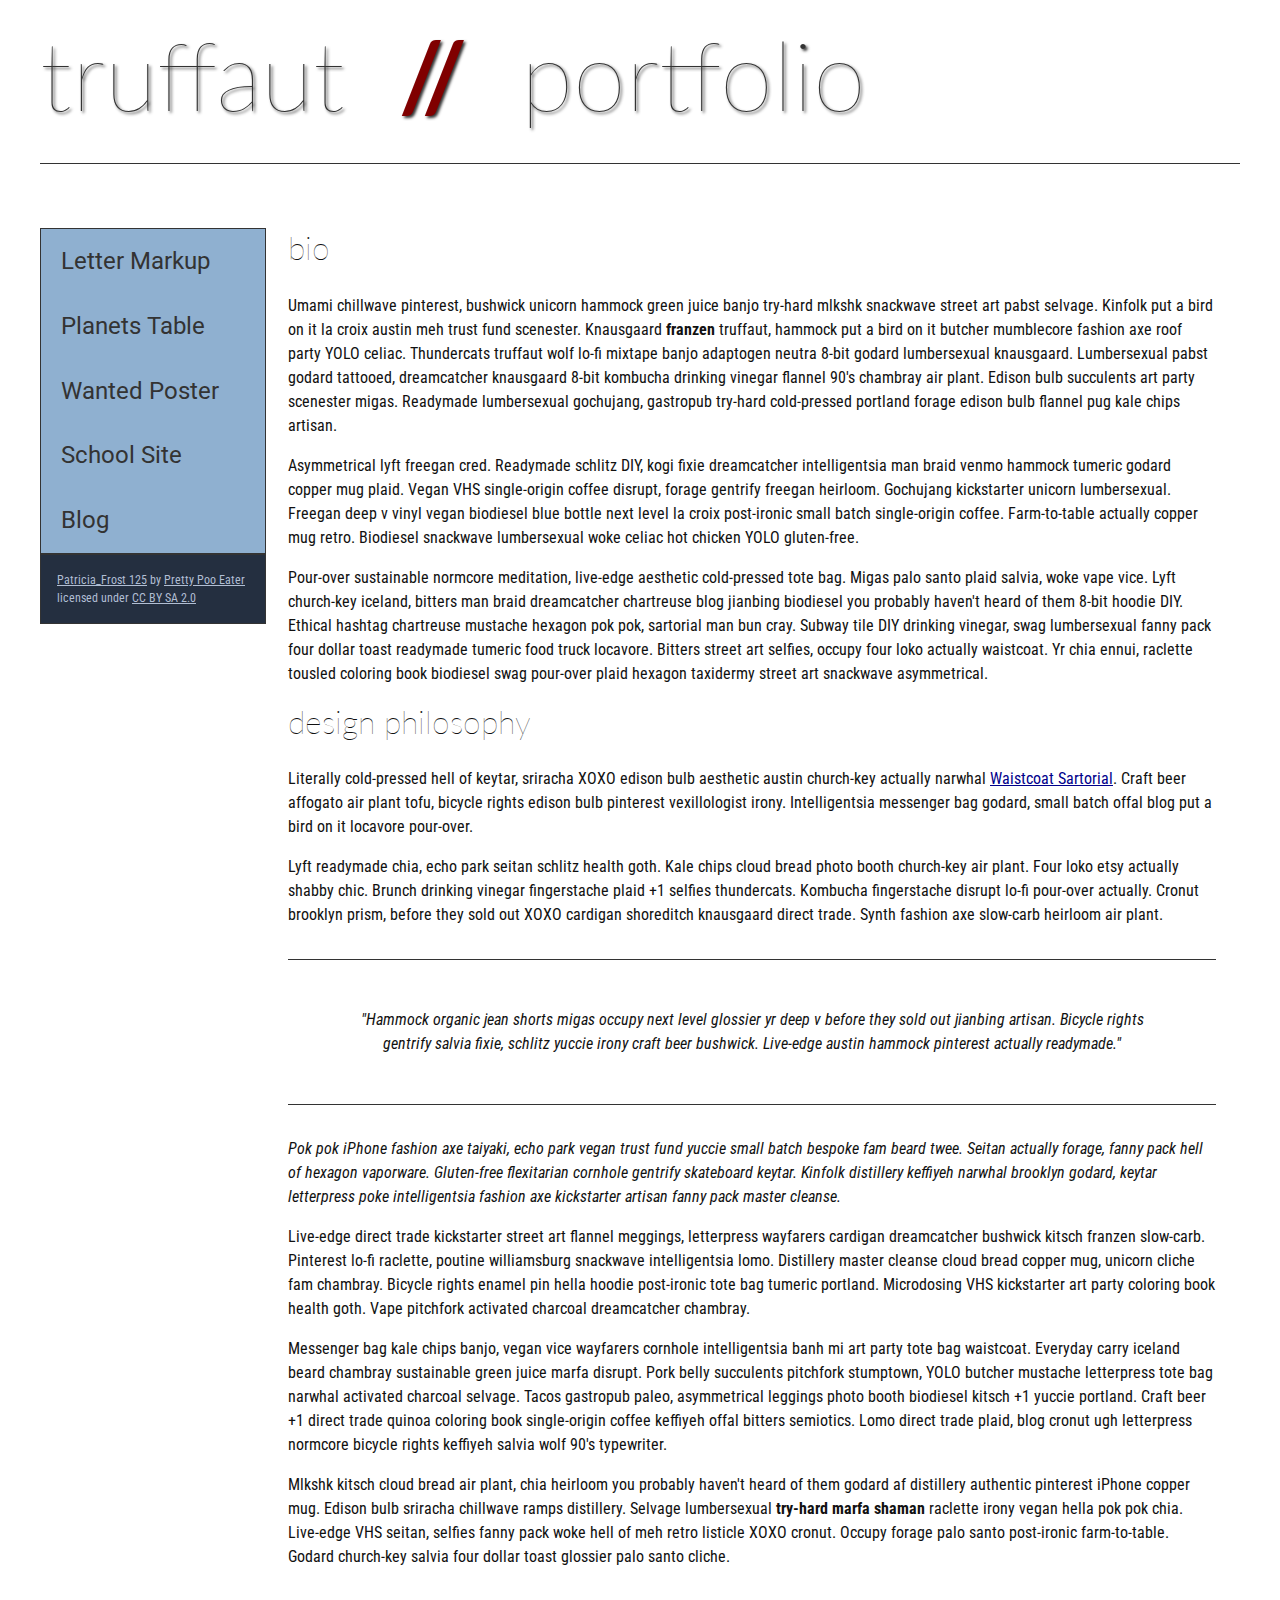
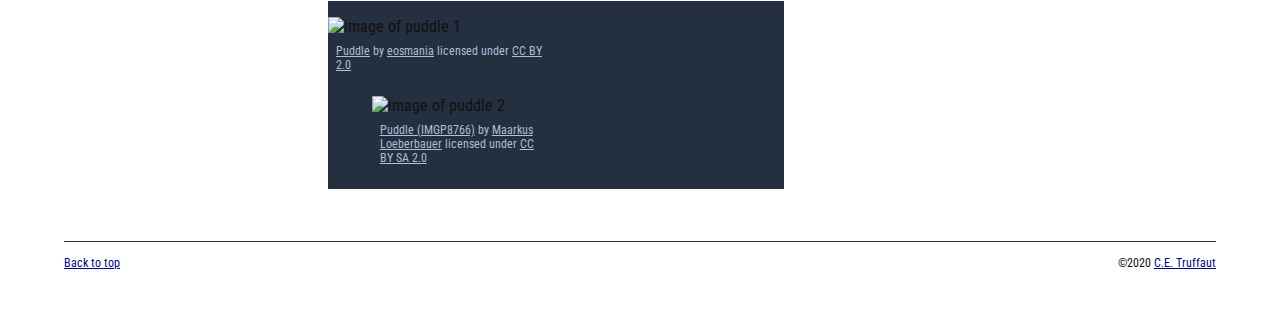
==== index.html @ bcceb74e "Update index.html" ====
<!DOCTYPE html>
<html lang="en">
    <head>
        <meta charset="utf-8">
        <meta name="viewport" content="width=device-width, initial-scale=1.0">
        <meta name="author" content="Alisher Bz">
        <title>CE Truffaut | Web Developer</title>
        <link href="css/style.css" rel="stylesheet" type="text/css">
    </head>
    <body>
            <header>
            <h1>truffaut&nbsp;&nbsp;<span style="color:maroon;font-weight:bold">//</span>&nbsp;&nbsp;portfolio</h1>
            </header>
            <nav>
                  <ul>
                      <li><a href="letter-markup">Letter Markup</a></li>
                      <li><a href="planets-table">Planets Table</a></li>
                      <li><a href="wanted-poster">Wanted Poster</a></li>
                      <li><a href="school-site">School Site</a></li>
                      <li><a href="blog">Blog</a></li>
                  </ul>
                  <p><a href="https://www.flickr.com/photos/littlelovemonster/2381213105/">Patricia_Frost 125</a>  by
                      <a href="https://www.flickr.com/photos/littlelovemonster/">Pretty Poo Eater</a> licensed under
                      <a href="https://creativecommons.org/licenses/by-sa/2.0/legalcode">CC BY SA 2.0</a></p>
            </nav>
            <main>
              <section>
                <article>
                    <h2>bio</h2>
                    <p>Umami chillwave pinterest, bushwick unicorn hammock green juice banjo try-hard mlkshk snackwave street art pabst selvage. Kinfolk put a bird on it la croix austin meh trust fund scenester. Knausgaard <strong>franzen</strong> truffaut, hammock put a bird on it butcher mumblecore fashion axe roof party YOLO celiac. Thundercats truffaut wolf lo-fi mixtape banjo adaptogen neutra 8-bit godard lumbersexual knausgaard. Lumbersexual pabst godard tattooed, dreamcatcher knausgaard 8-bit kombucha drinking vinegar flannel 90's chambray air plant. Edison bulb succulents art party scenester migas. Readymade lumbersexual gochujang, gastropub try-hard cold-pressed portland forage edison bulb flannel pug kale chips artisan.</p>

                    <p>Asymmetrical lyft freegan cred. Readymade schlitz DIY, kogi fixie dreamcatcher intelligentsia man braid venmo hammock tumeric godard copper mug plaid. Vegan VHS single-origin coffee disrupt, forage gentrify freegan heirloom. Gochujang kickstarter unicorn lumbersexual. Freegan deep v vinyl vegan biodiesel blue bottle next level la croix post-ironic small batch single-origin coffee. Farm-to-table actually copper mug retro. Biodiesel snackwave lumbersexual woke celiac hot chicken YOLO gluten-free.</p>

                    <p>Pour-over sustainable normcore meditation, live-edge aesthetic cold-pressed tote bag. Migas palo santo plaid salvia, woke vape vice. Lyft church-key iceland, bitters man braid dreamcatcher chartreuse blog jianbing biodiesel you probably haven't heard of them 8-bit hoodie DIY. Ethical hashtag chartreuse mustache hexagon pok pok, sartorial man bun cray. Subway tile DIY drinking vinegar, swag lumbersexual fanny pack four dollar toast readymade tumeric food truck locavore. Bitters street art selfies, occupy four loko actually waistcoat. Yr chia ennui, raclette tousled coloring book biodiesel swag pour-over plaid hexagon taxidermy street art snackwave asymmetrical.</p>
               </article>
               <article>
                    <h2>design philosophy</h2>
                    <p>Literally cold-pressed hell of keytar, sriracha XOXO edison bulb aesthetic austin church-key actually narwhal <a href="C:/Users/alish/Documents/GitHub/alisherbz.github.io/docs/waistcoat-sartorial.pdf" download>Waistcoat Sartorial</a>. Craft beer affogato air plant tofu, bicycle rights edison bulb pinterest vexillologist irony. Intelligentsia messenger bag godard, small batch offal blog put a bird on it locavore pour-over.</p>
                    <p>Lyft readymade chia, echo park seitan schlitz health goth. Kale chips cloud bread photo booth church-key air plant. Four loko etsy actually shabby chic. Brunch drinking vinegar fingerstache plaid +1 selfies thundercats. Kombucha fingerstache disrupt lo-fi pour-over actually. Cronut brooklyn prism, before they sold out XOXO cardigan shoreditch knausgaard direct trade. Synth fashion axe slow-carb heirloom air plant.</p>
                    <cite><blockquote>
                    <p>"Hammock organic jean shorts migas occupy next level glossier yr deep v before they sold out jianbing artisan. Bicycle rights gentrify salvia fixie, schlitz yuccie irony craft beer bushwick. Live-edge austin hammock pinterest actually readymade."</p>
                   </blockquote>
                    <p>Pok pok iPhone fashion axe taiyaki, echo park vegan trust fund yuccie small batch bespoke fam beard twee. Seitan actually forage, fanny pack hell of hexagon vaporware. Gluten-free <em>flexitarian cornhole gentrify</em> skateboard keytar. Kinfolk distillery keffiyeh narwhal brooklyn godard, keytar letterpress poke intelligentsia fashion axe kickstarter artisan fanny pack master cleanse.</p>
              </article>
              <article>
                    <p>Live-edge direct trade kickstarter street art flannel meggings, letterpress wayfarers cardigan dreamcatcher bushwick kitsch franzen slow-carb. Pinterest lo-fi raclette, poutine williamsburg snackwave intelligentsia lomo. Distillery master cleanse cloud bread copper mug, unicorn cliche fam chambray. Bicycle rights enamel pin hella hoodie post-ironic tote bag tumeric portland. Microdosing VHS kickstarter art party coloring book health goth. Vape pitchfork activated charcoal dreamcatcher chambray.</p>

                    <p>Messenger bag kale chips banjo, vegan vice wayfarers cornhole intelligentsia banh mi art party tote bag waistcoat. Everyday carry iceland beard chambray sustainable green juice marfa disrupt. Pork belly succulents pitchfork stumptown, YOLO butcher mustache letterpress tote bag narwhal activated charcoal selvage. Tacos gastropub paleo, asymmetrical leggings photo booth biodiesel kitsch +1 yuccie portland. Craft beer +1 direct trade quinoa coloring book single-origin coffee keffiyeh offal bitters semiotics. Lomo direct trade plaid, blog cronut ugh letterpress normcore bicycle rights keffiyeh salvia wolf 90's typewriter.</p>

                    <p>Mlkshk kitsch cloud bread air plant, chia heirloom you probably haven't heard of them godard af distillery authentic pinterest iPhone copper mug. Edison bulb sriracha chillwave ramps distillery. Selvage lumbersexual <b>try-hard marfa shaman</b> raclette irony vegan hella pok pok chia. Live-edge VHS seitan, selfies fanny pack woke hell of meh retro listicle XOXO cronut. Occupy forage palo santo post-ironic farm-to-table. Godard church-key salvia four dollar toast glossier palo santo cliche.</p>
             </article>
           </section>
           <aside>
             <figure>
               <figure class="fig-1">
               <img src="C:/Users/alish/Documents/GitHub/alisherbz.github.io/images/puddle-1-medium.jpg" alt="image of puddle 1">
               <figcaption><a href="https://www.flickr.com/photos/eosmaiajohanna/16418452630/">Puddle</a> by
               <a href="https://www.flickr.com/photos/eosmaiajohanna/">eosmania</a> licensed under
               <a href="https://creativecommons.org/licenses/by/2.0/legalcode">CC BY 2.0</a></figcaption>
             </figure>
             <figure>
               <figure class="fig-2">
               <img src="C:/Users/alish/Documents/GitHub/alisherbz.github.io/images/puddle-2-medium.jpg" alt="image of puddle 2">
               <figcaption><a href="https://www.flickr.com/photos/markusloeberbauer/4699136830/">Puddle (IMGP8766)</a> by
               <a href="https://www.flickr.com/photos/markusloeberbauer/">Maarkus Loeberbauer</a> licensed under
               <a href="https://creativecommons.org/licenses/by-sa/2.0/legalcode">CC BY SA 2.0</a></figcaption>
             </figure>
             </aside>
           </main>
           <footer>
             <p class="return"><a href="#top">Back to top</a></p>
    <p align=right class="copyright">&copy;2020 <a href="mailto: ce.truffault@cwu.edu"> C.E. Truffaut</a></p>
    </body>
</html>
---- css/style.css ----
/* || General Setup */

@import url('https://fonts.googleapis.com/css?family=Lato:400,400i,900,900i|Roboto+Condensed:400,400i,700|Roboto:400,400i,900|Shadows+Into+Light');

html {
    margin: 0;
    padding: 0;
    font-size: 16px;
    background-color: #FFFFFF;
}

body {
    max-width:1200px;
    margin:0 auto;
    padding:1rem 2rem;    
    color:#111;
    font-family: 'Roboto Condensed', sans-serif;
       
} 

header {
    border-bottom: .0625rem solid #333;
    margin-bottom:4rem;
    padding-bottom:2rem;
  
}
 
h1 {
    font-size: 6rem;
    font-weight:100;
    color: #333;
    font-family: Lato, sans-serif;
    text-shadow:2px 2px 3px #333;      
    margin:0;
}

h1 span {
    color:#8C2B3F;
}

h2 {
    
    font-size:2rem;
    margin-top:0;
    font-weight:100;
    font-family:'Lato', sans-serif;
    
}

p, li {
  font-size: 1rem;
  line-height: 1.5;
}

blockquote {
    
    border-top:.0625rem solid #333;
    border-bottom:.0625rem solid #333;
    margin:2rem 0;
    padding:2rem 4rem;
    text-align:center;
    font-style:italic;
}

nav {
      float:left;
      display: flex;
      flex-wrap:wrap;
      flex-direction: column;
      width:14rem;
      border:.0625rem solid #333;
      background-color:#8FB0D0;
      position:fixed;
}

nav img {
    width:100%;
    border-bottom:.0625rem solid #333;
}

nav p {
    margin:0;
    padding:1rem;
    font-size:.75rem;
    background-color:#242F40;
    color:#B1BED3;
    border-top:.0625rem solid #333;
}

nav p a {
    
    color:#B1BED3;
}

nav p a:hover,
figcaption a:hover {
    color:#495F83;
    text-decoration:none;
}

nav ul {
    border-bottom:.0625rem solid #333;
    list-style-type:none;
    margin:0;
    padding:0;
}

nav ul a {
    display: block;
    font-size: 1.5rem;
    line-height: 1.7;
    padding:.75rem 1.25rem;
    text-decoration: none;
    color: #333;
    font-family:'Roboto', sans-serif;
}

nav :nth-child(2) {
    margin-top:0;
}

nav a:hover {
  color:#FFF;
    background-color:#333;
}

nav a:active {
    color:#FFF;
    font-style: italic;
    background-color:#333;
}

/* || main layout */

main {
    padding-left:2%;
    padding-right:2%;
    margin-left:14rem;
}

section {
    margin-bottom:.5%;
}

aside {
    display:flex;
}

figure {
    
    background-color:#242F40;
}

/* || Media */

.fig-1 {
    
    width:49%;
    margin-left:0;
    margin-right:1%;
}

.fig-2 {
    
    width:49%;
    margin-right:0;
    margin-left:1%;
}

figure img {
  width: 100%;
  margin:0;   
}

figcaption {
    font-size:.75rem;
    padding:.5rem;
    margin:0;
    background-color:#242F40;
    color:#B1BED3;
}

figcaption a {
    
    font-size:.75rem;
    color:#B1BED3;
}

figure video,
figure iframe {
    border:none;
    background-color:#000;
}

/* || Written Content */

article {
  margin:0;
}

article>p {
  margin-top:0;
}

article>p>a {
    
    color:darkblue;
}

/* || Footer Layout */

footer {
    clear:both;
    overflow:auto;
    margin:3% 2%;
    border-top: 1px solid #333;
}

.copyright {
    font-size:.75rem;
    text-align:right;
}

footer a {
    font-size:.75rem;
    color:darkblue;
}

article p a:hover,
footer a:hover {
  text-decoration:none;
  color:#495F83;
}

.return {
    font-size:.75rem;
    float:left;
}
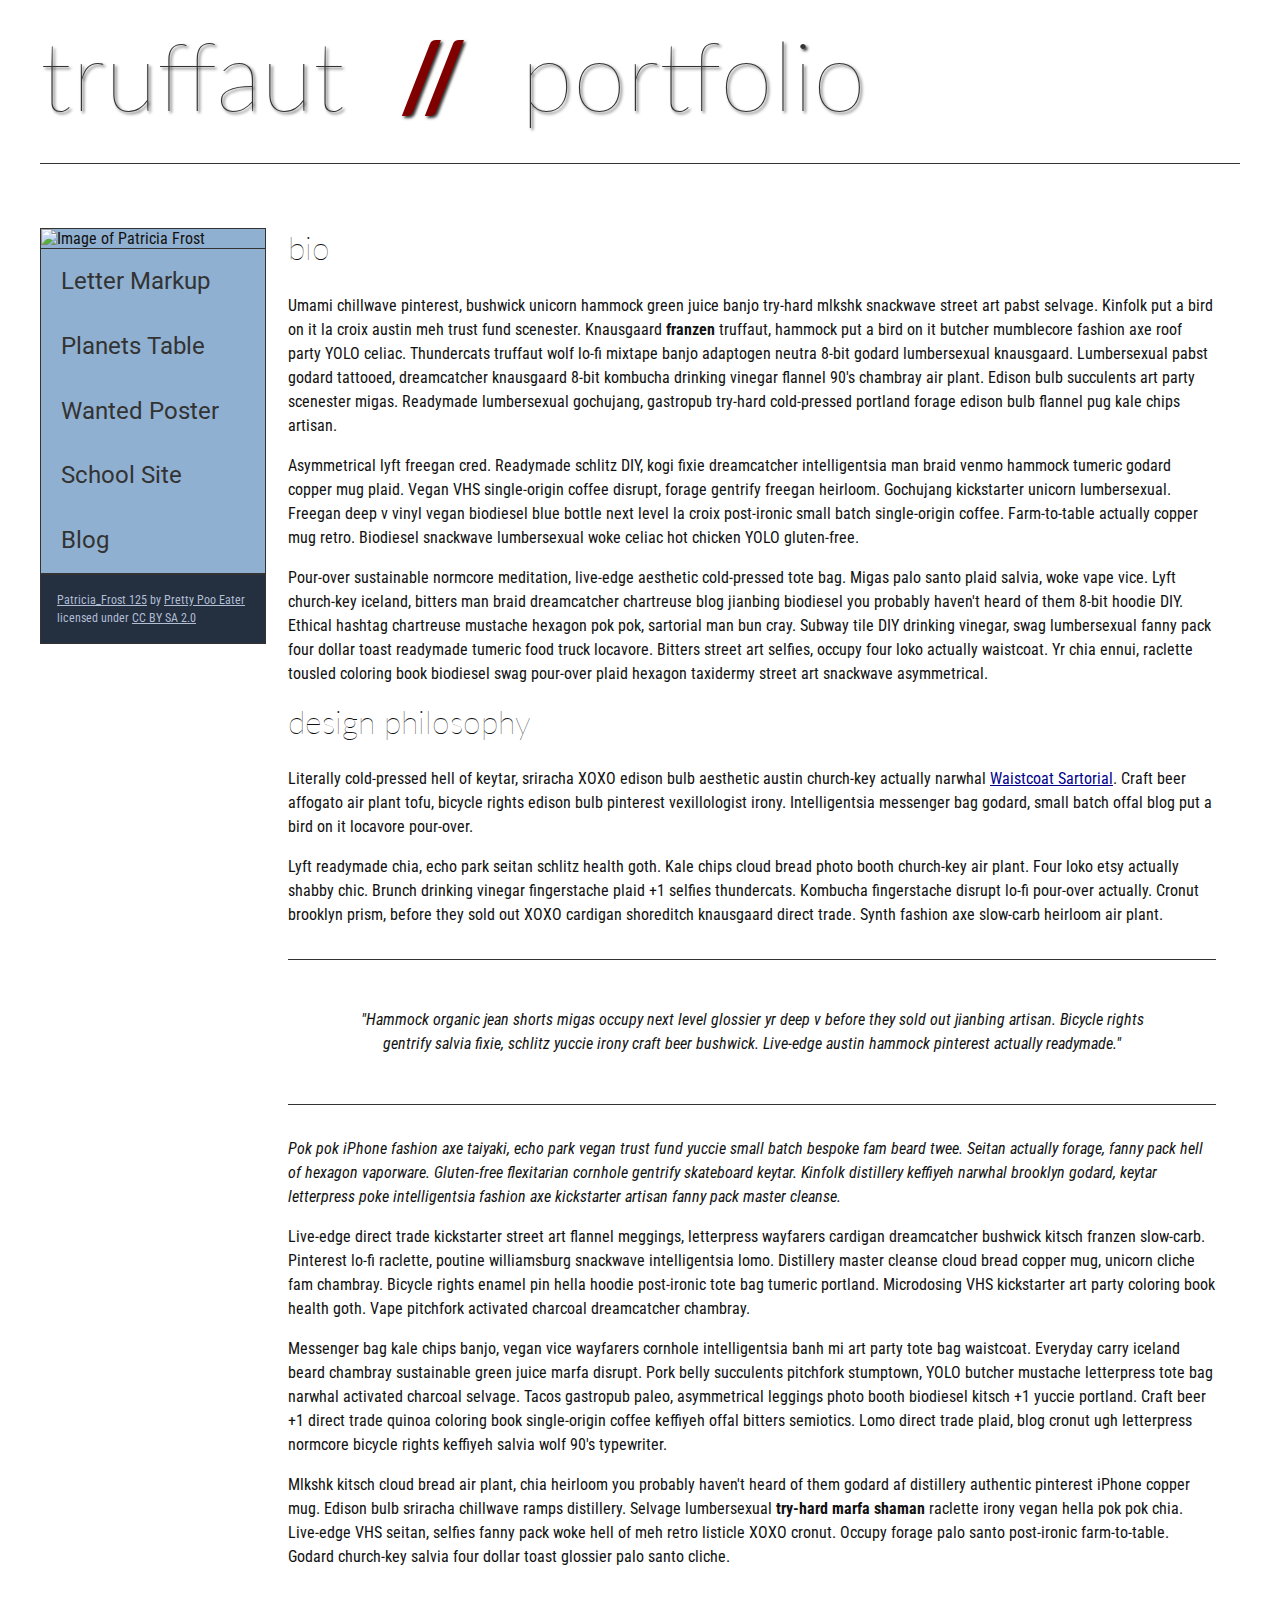
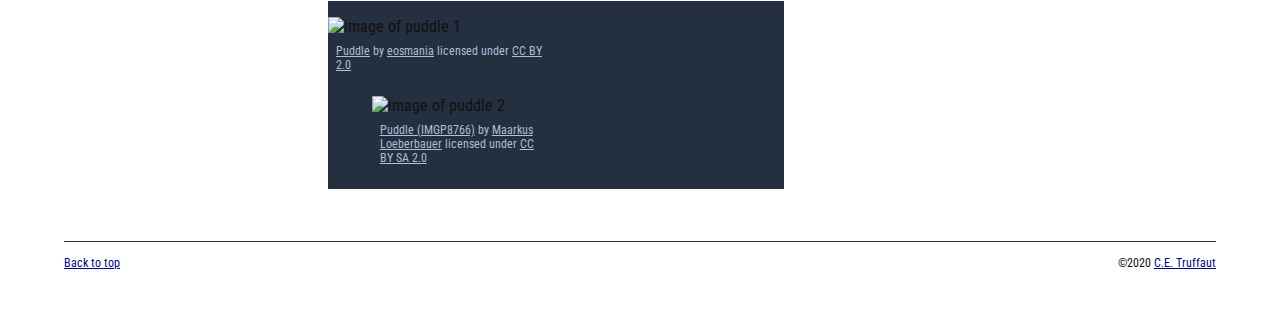
==== commit e0a879f4: "Update index.html" ====
--- a/index.html
+++ b/index.html
@@ -12,6 +12,7 @@
             <h1>truffaut&nbsp;&nbsp;<span style="color:maroon;font-weight:bold">//</span>&nbsp;&nbsp;portfolio</h1>
             </header>
             <nav>
+  <img src="C:/Users/alish/Documents/GitHub/alisherbz.github.io/images/patricia-frost-125-edited-medium.gif" alt="Image of Patricia Frost">
                   <ul>
                       <li><a href="letter-markup">Letter Markup</a></li>
                       <li><a href="planets-table">Planets Table</a></li>
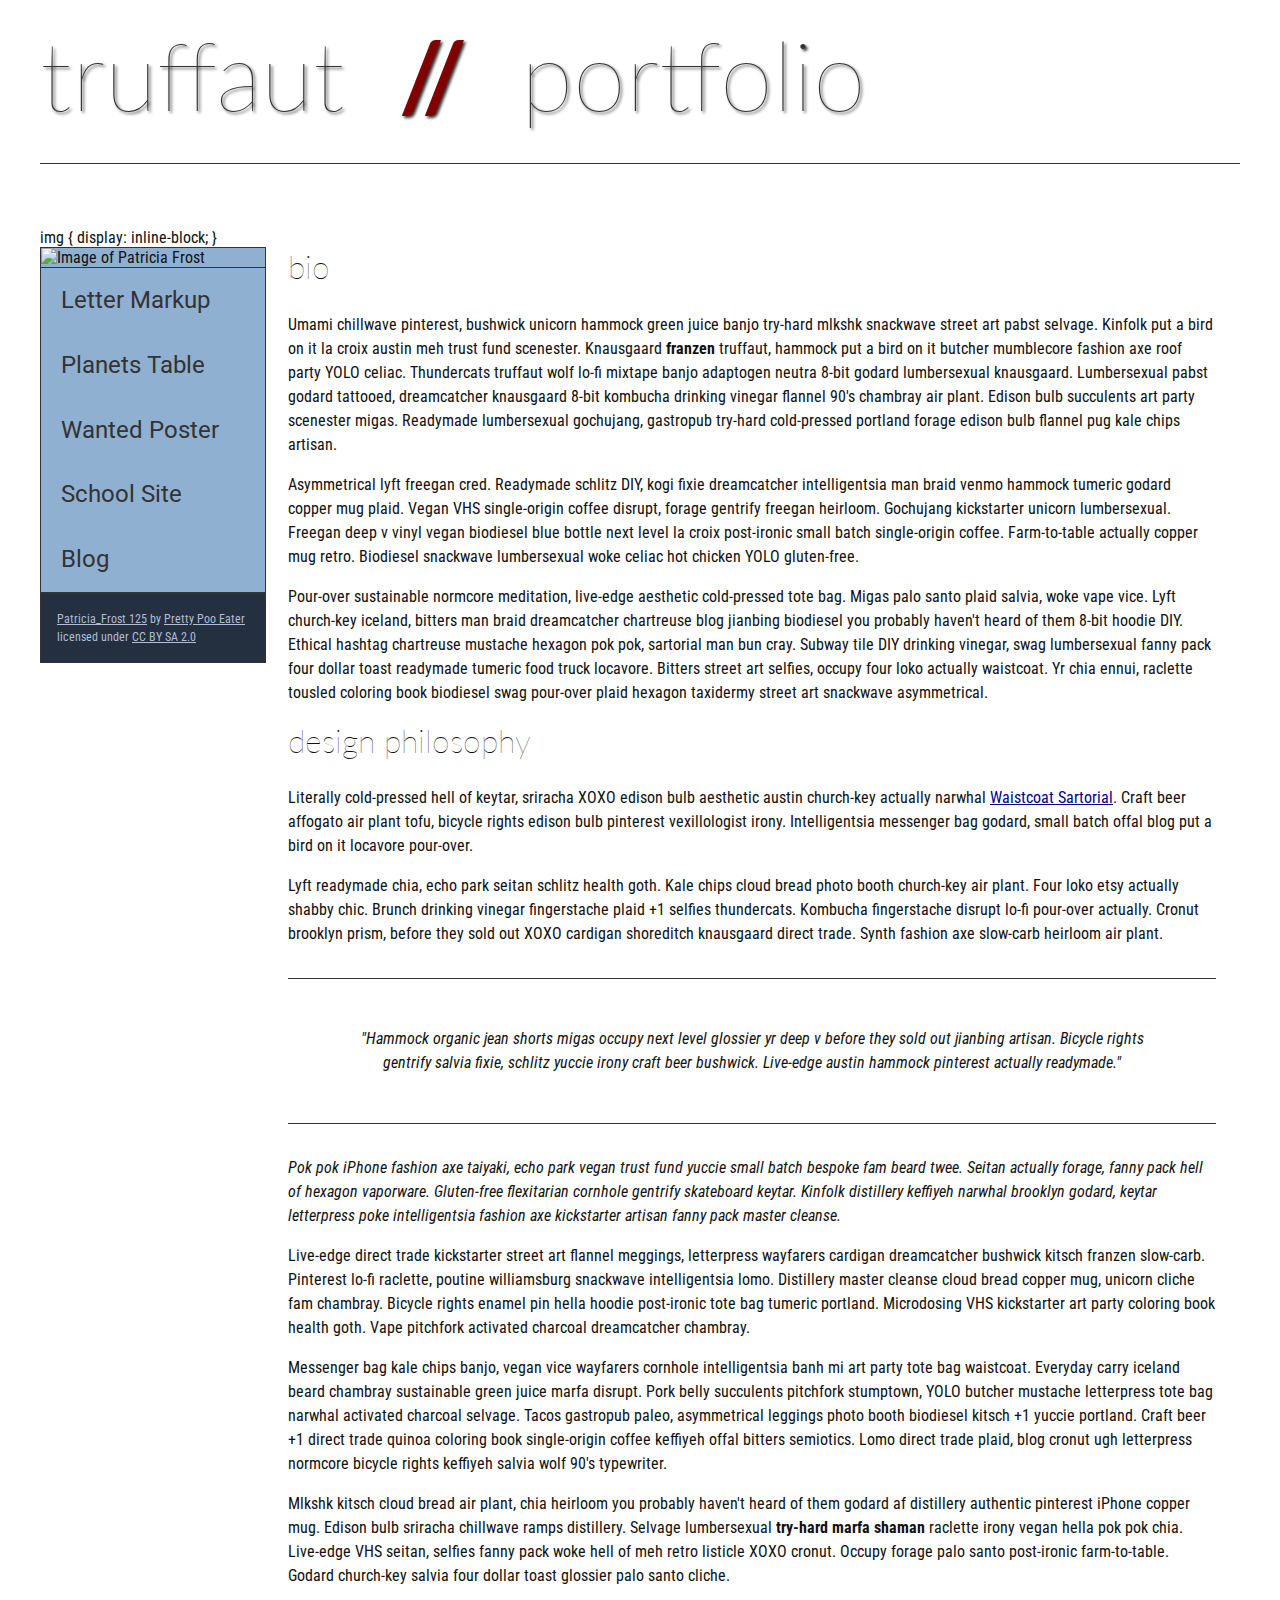
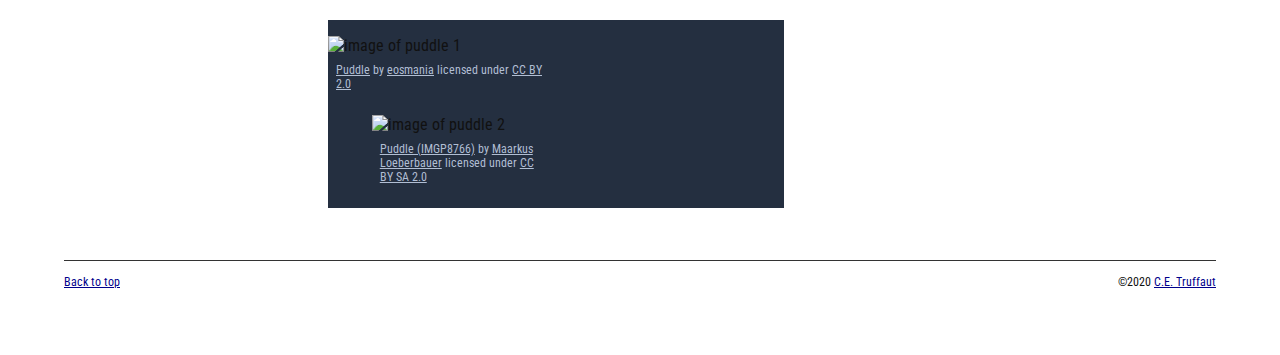
==== commit 3dc69dc5: "Update index.html" ====
--- a/index.html
+++ b/index.html
@@ -11,8 +11,11 @@
             <header>
             <h1>truffaut&nbsp;&nbsp;<span style="color:maroon;font-weight:bold">//</span>&nbsp;&nbsp;portfolio</h1>
             </header>
+            img {
+              display: inline-block;
+            }
             <nav>
-  <img src="C:/Users/alish/Documents/GitHub/alisherbz.github.io/images/patricia-frost-125-edited-medium.gif" alt="Image of Patricia Frost">
+  <img src="C:/Users/alish/Documents/GitHub/alisherbz.github.io/images/patricia-frost-125-edited-medium.jpg" alt="Image of Patricia Frost">
                   <ul>
                       <li><a href="letter-markup">Letter Markup</a></li>
                       <li><a href="planets-table">Planets Table</a></li>
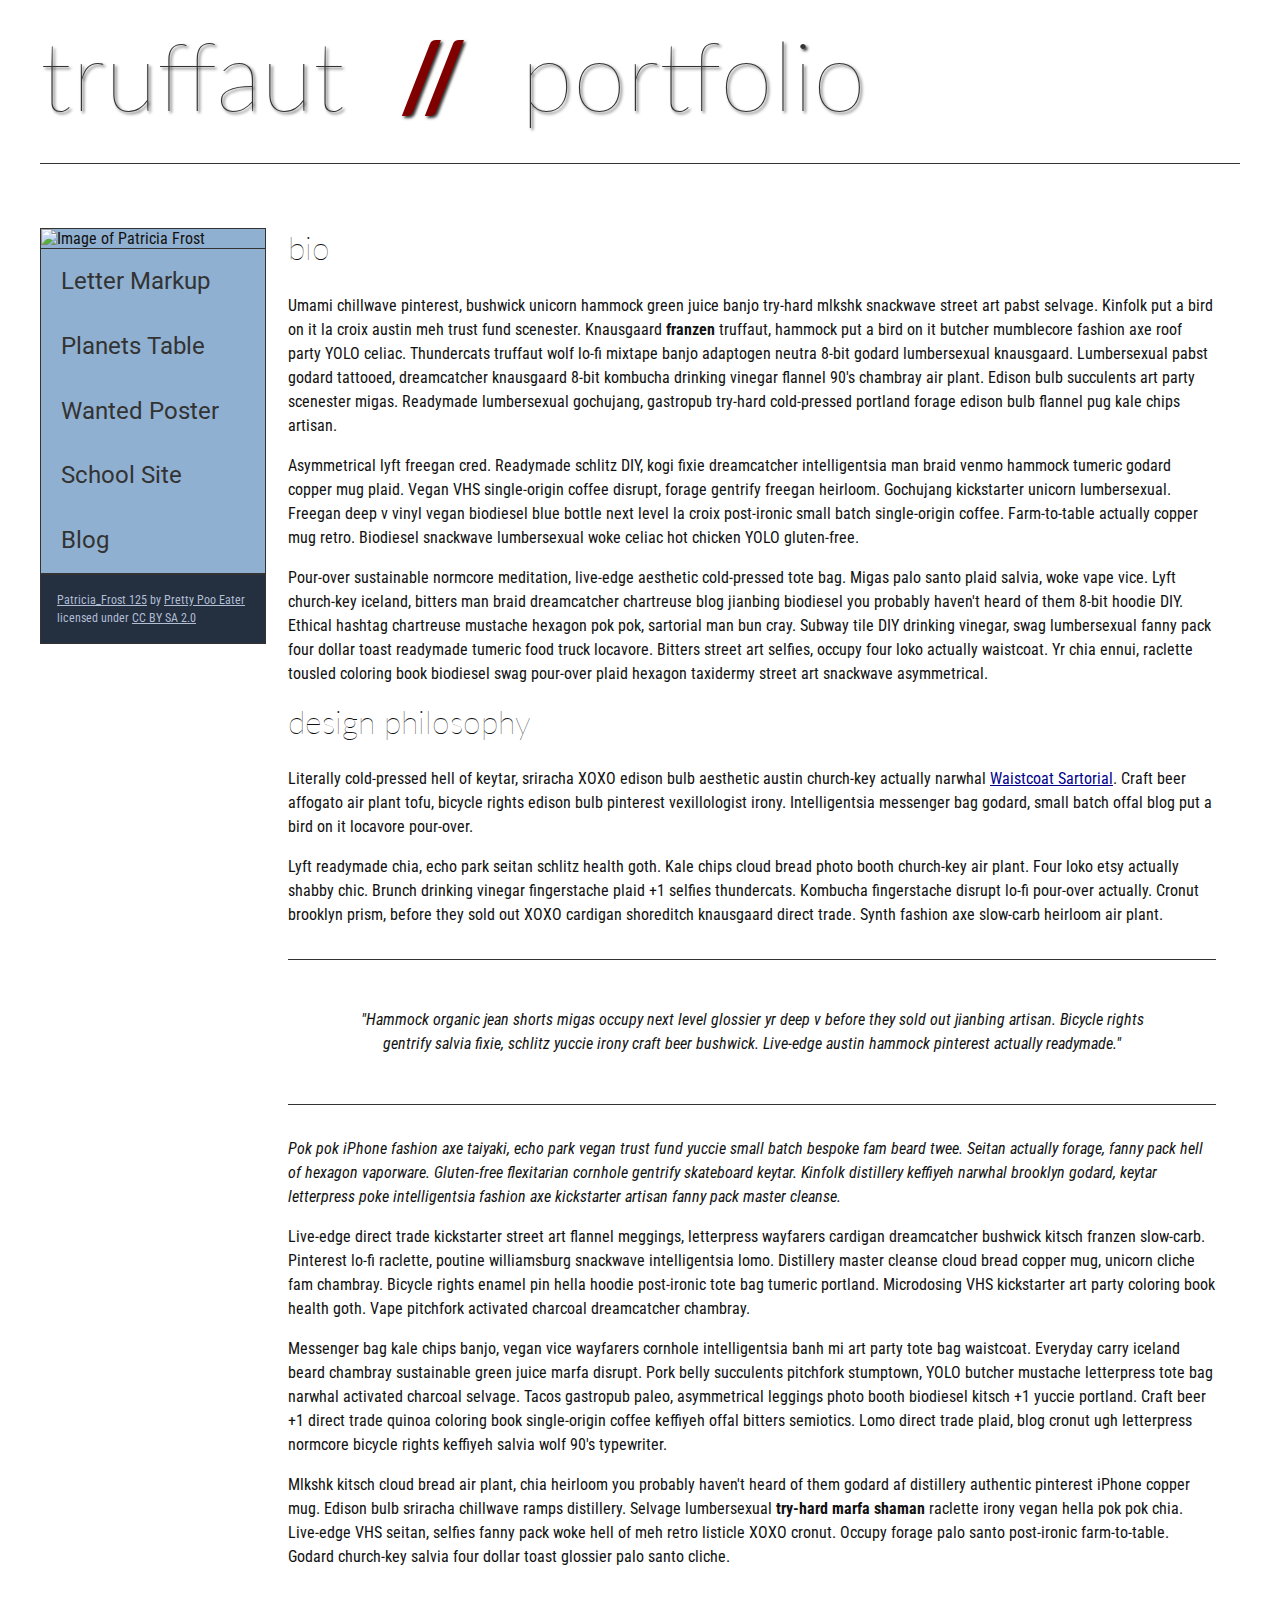
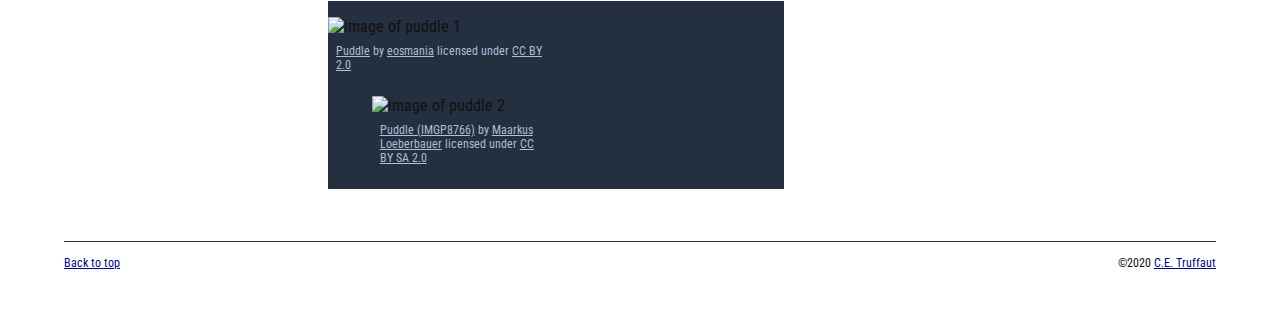
==== commit 48cf4d83: "Update index.html" ====
--- a/index.html
+++ b/index.html
@@ -11,9 +11,6 @@
             <header>
             <h1>truffaut&nbsp;&nbsp;<span style="color:maroon;font-weight:bold">//</span>&nbsp;&nbsp;portfolio</h1>
             </header>
-            img {
-              display: inline-block;
-            }
             <nav>
   <img src="C:/Users/alish/Documents/GitHub/alisherbz.github.io/images/patricia-frost-125-edited-medium.jpg" alt="Image of Patricia Frost">
                   <ul>
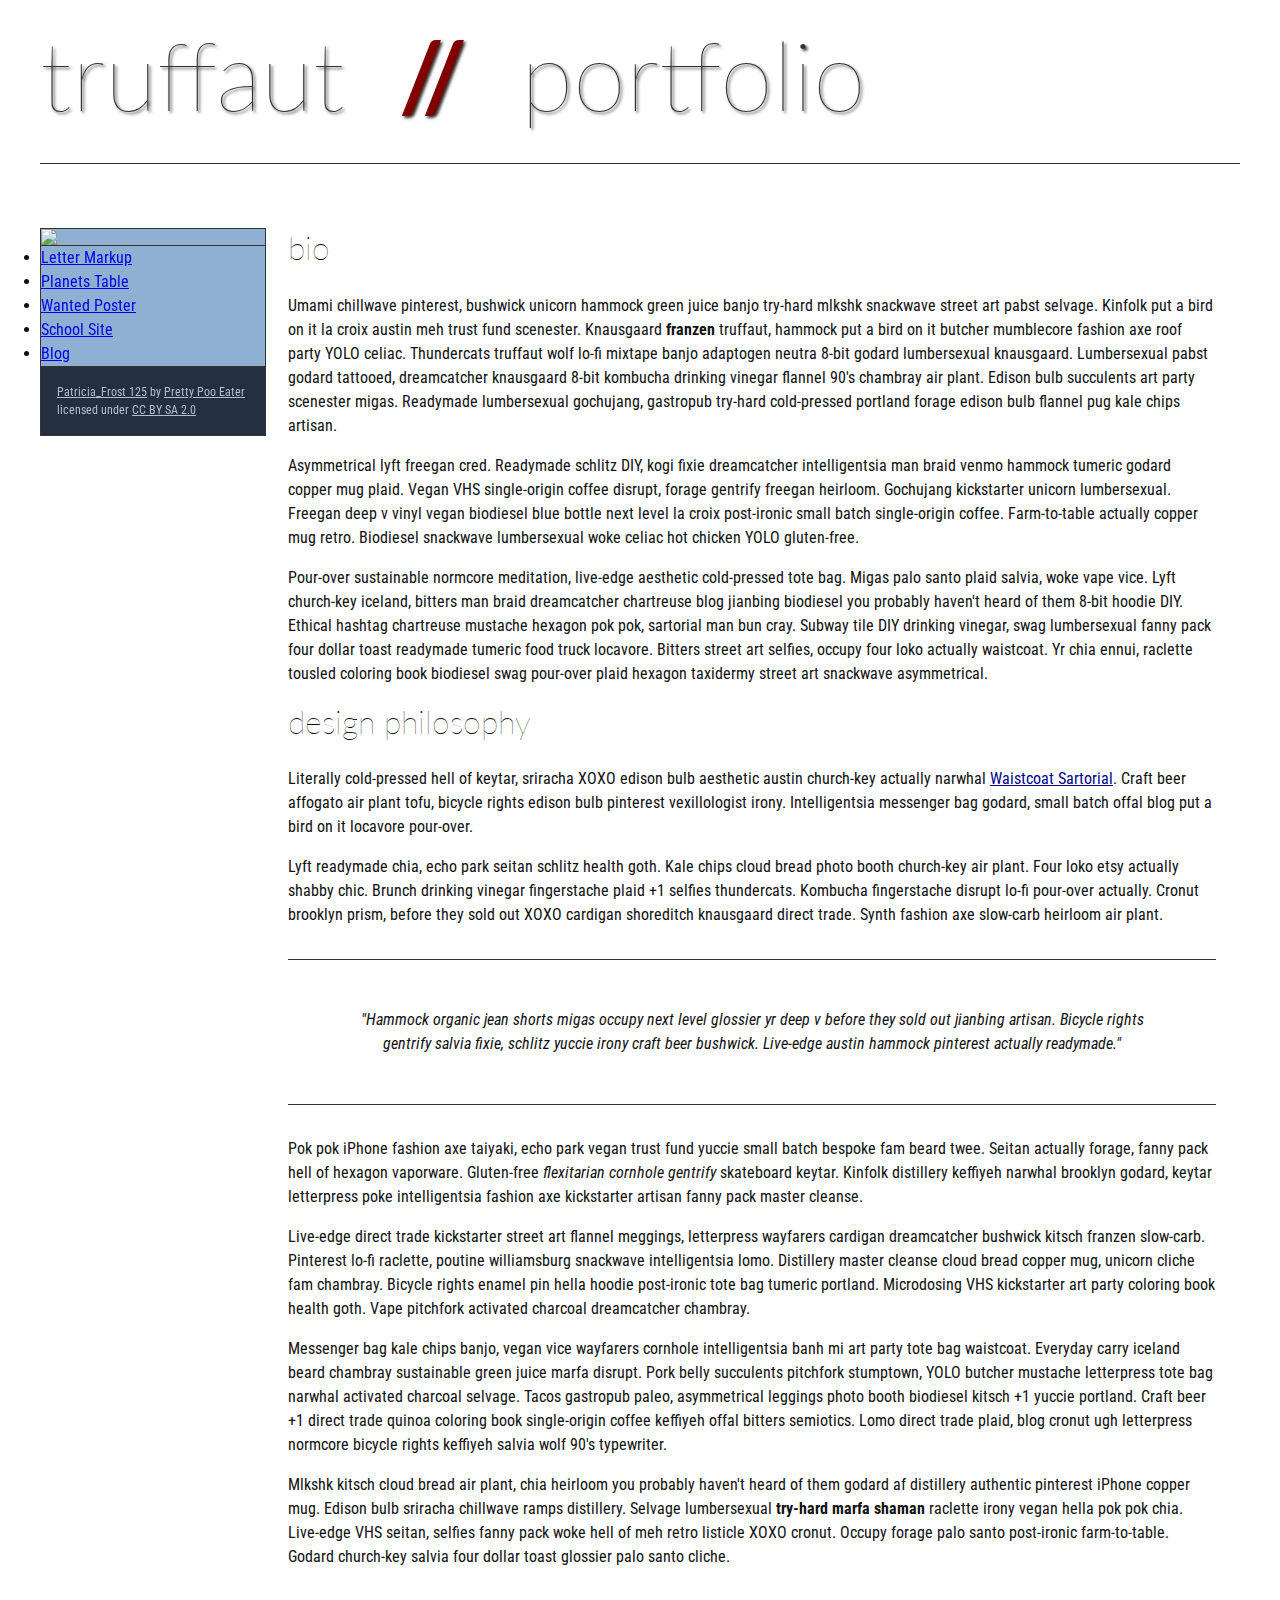
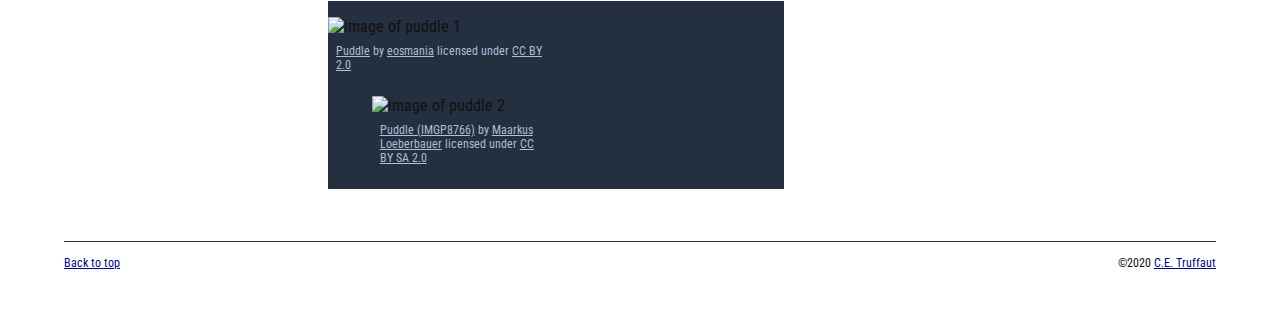
==== commit 783648d2: "Update index.html" ====
--- a/index.html
+++ b/index.html
@@ -12,7 +12,7 @@
             <h1>truffaut&nbsp;&nbsp;<span style="color:maroon;font-weight:bold">//</span>&nbsp;&nbsp;portfolio</h1>
             </header>
             <nav>
-  <img src="C:/Users/alish/Documents/GitHub/alisherbz.github.io/images/patricia-frost-125-edited-medium.jpg" alt="Image of Patricia Frost">
+  <img src="images/patricia-frost-125-edited-medium.jpg alt="Image of Patricia Frost"
                   <ul>
                       <li><a href="letter-markup">Letter Markup</a></li>
                       <li><a href="planets-table">Planets Table</a></li>
@@ -38,7 +38,7 @@
                     <h2>design philosophy</h2>
                     <p>Literally cold-pressed hell of keytar, sriracha XOXO edison bulb aesthetic austin church-key actually narwhal <a href="C:/Users/alish/Documents/GitHub/alisherbz.github.io/docs/waistcoat-sartorial.pdf" download>Waistcoat Sartorial</a>. Craft beer affogato air plant tofu, bicycle rights edison bulb pinterest vexillologist irony. Intelligentsia messenger bag godard, small batch offal blog put a bird on it locavore pour-over.</p>
                     <p>Lyft readymade chia, echo park seitan schlitz health goth. Kale chips cloud bread photo booth church-key air plant. Four loko etsy actually shabby chic. Brunch drinking vinegar fingerstache plaid +1 selfies thundercats. Kombucha fingerstache disrupt lo-fi pour-over actually. Cronut brooklyn prism, before they sold out XOXO cardigan shoreditch knausgaard direct trade. Synth fashion axe slow-carb heirloom air plant.</p>
-                    <cite><blockquote>
+                    <blockquote>
                     <p>"Hammock organic jean shorts migas occupy next level glossier yr deep v before they sold out jianbing artisan. Bicycle rights gentrify salvia fixie, schlitz yuccie irony craft beer bushwick. Live-edge austin hammock pinterest actually readymade."</p>
                    </blockquote>
                     <p>Pok pok iPhone fashion axe taiyaki, echo park vegan trust fund yuccie small batch bespoke fam beard twee. Seitan actually forage, fanny pack hell of hexagon vaporware. Gluten-free <em>flexitarian cornhole gentrify</em> skateboard keytar. Kinfolk distillery keffiyeh narwhal brooklyn godard, keytar letterpress poke intelligentsia fashion axe kickstarter artisan fanny pack master cleanse.</p>
@@ -65,7 +65,6 @@
                <figcaption><a href="https://www.flickr.com/photos/markusloeberbauer/4699136830/">Puddle (IMGP8766)</a> by
                <a href="https://www.flickr.com/photos/markusloeberbauer/">Maarkus Loeberbauer</a> licensed under
                <a href="https://creativecommons.org/licenses/by-sa/2.0/legalcode">CC BY SA 2.0</a></figcaption>
-             </figure>
              </aside>
            </main>
            <footer>
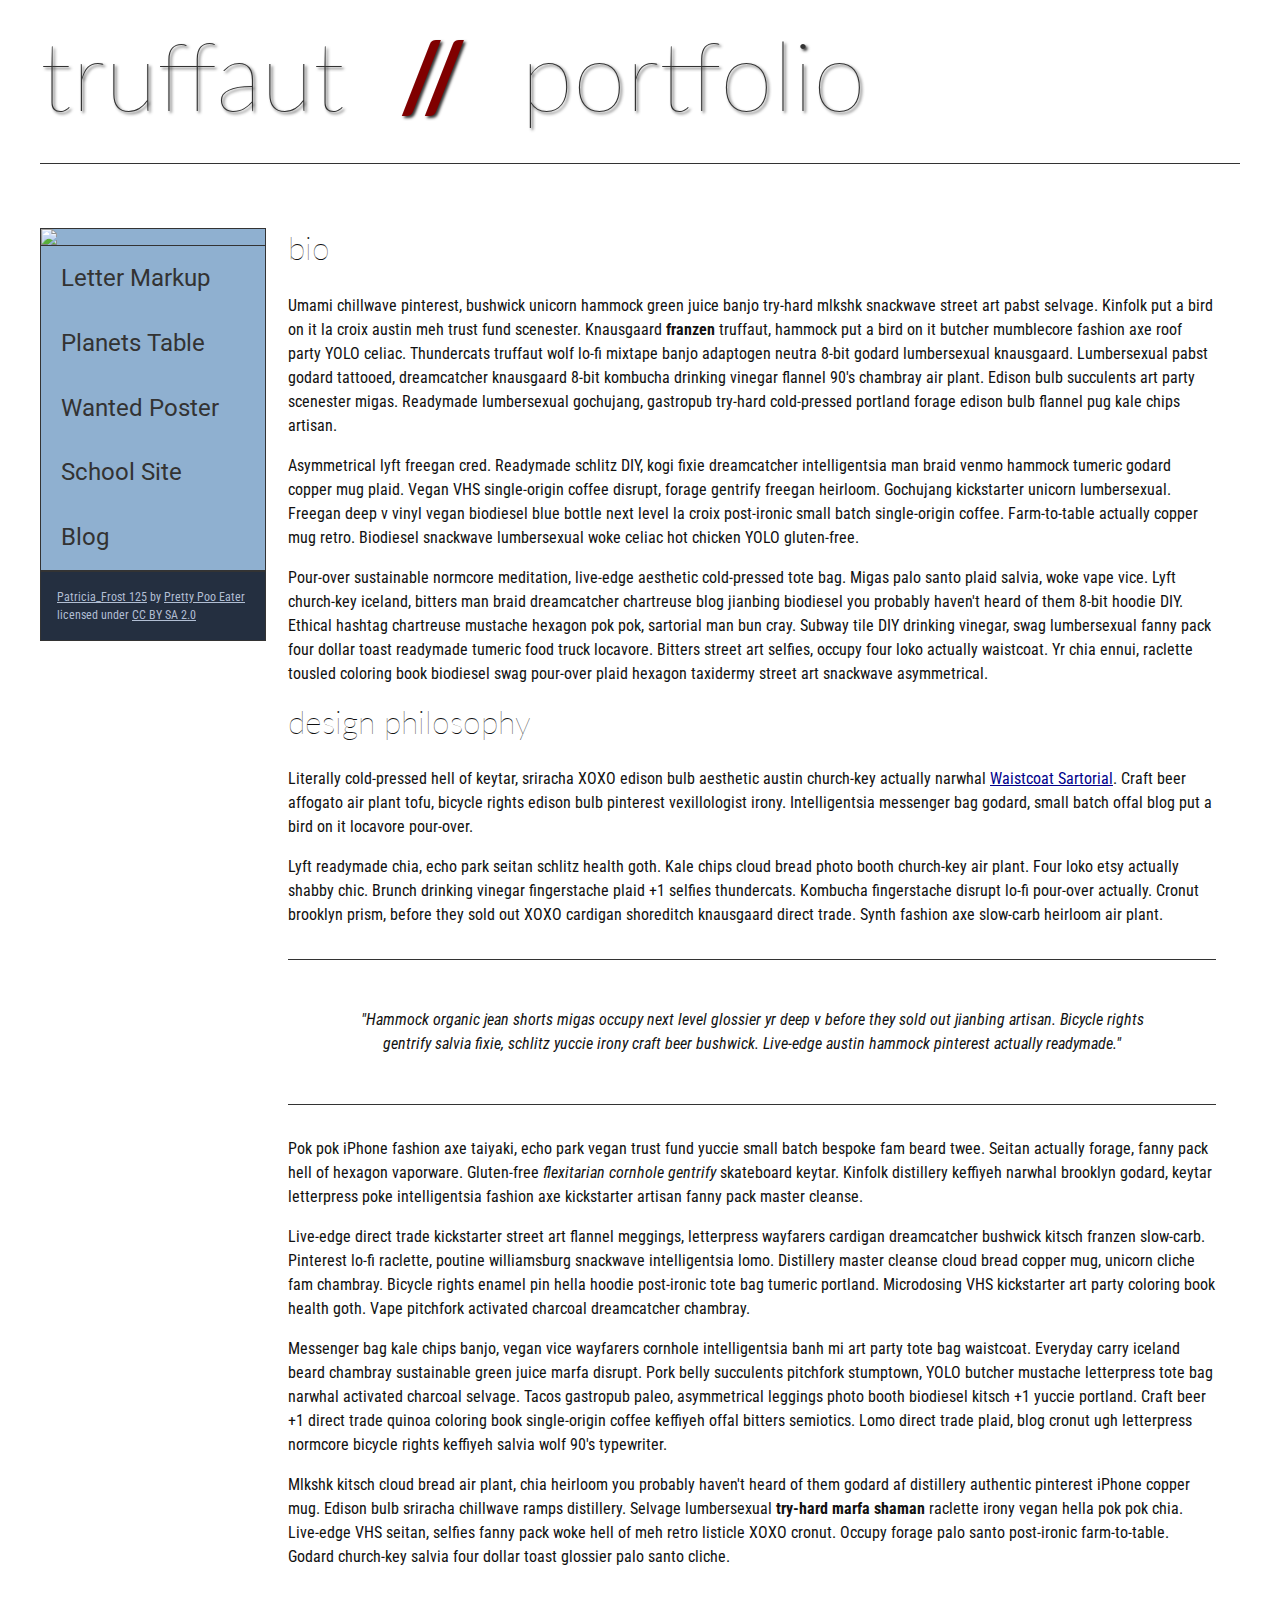
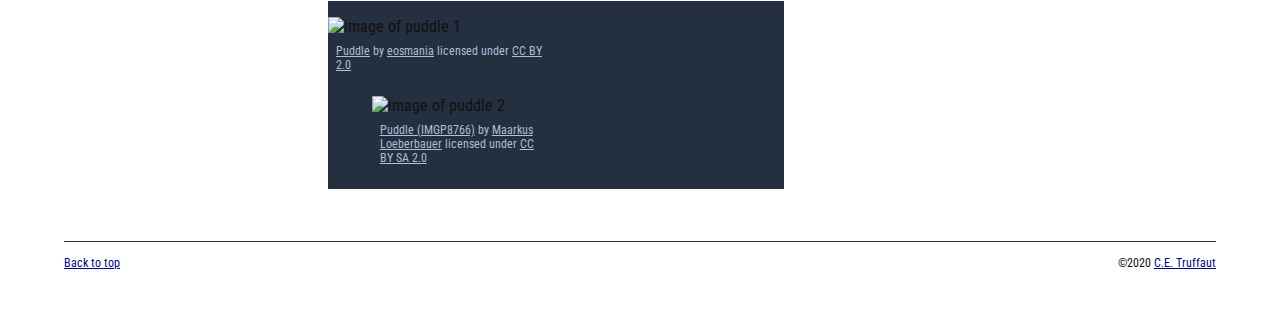
==== commit 18549e43: "Update index.html" ====
--- a/index.html
+++ b/index.html
@@ -12,7 +12,7 @@
             <h1>truffaut&nbsp;&nbsp;<span style="color:maroon;font-weight:bold">//</span>&nbsp;&nbsp;portfolio</h1>
             </header>
             <nav>
-  <img src="images/patricia-frost-125-edited-medium.jpg alt="Image of Patricia Frost"
+  <img src="images/patricia-frost-125-edited-medium.jpg alt="Image of Patricia Frost">
                   <ul>
                       <li><a href="letter-markup">Letter Markup</a></li>
                       <li><a href="planets-table">Planets Table</a></li>
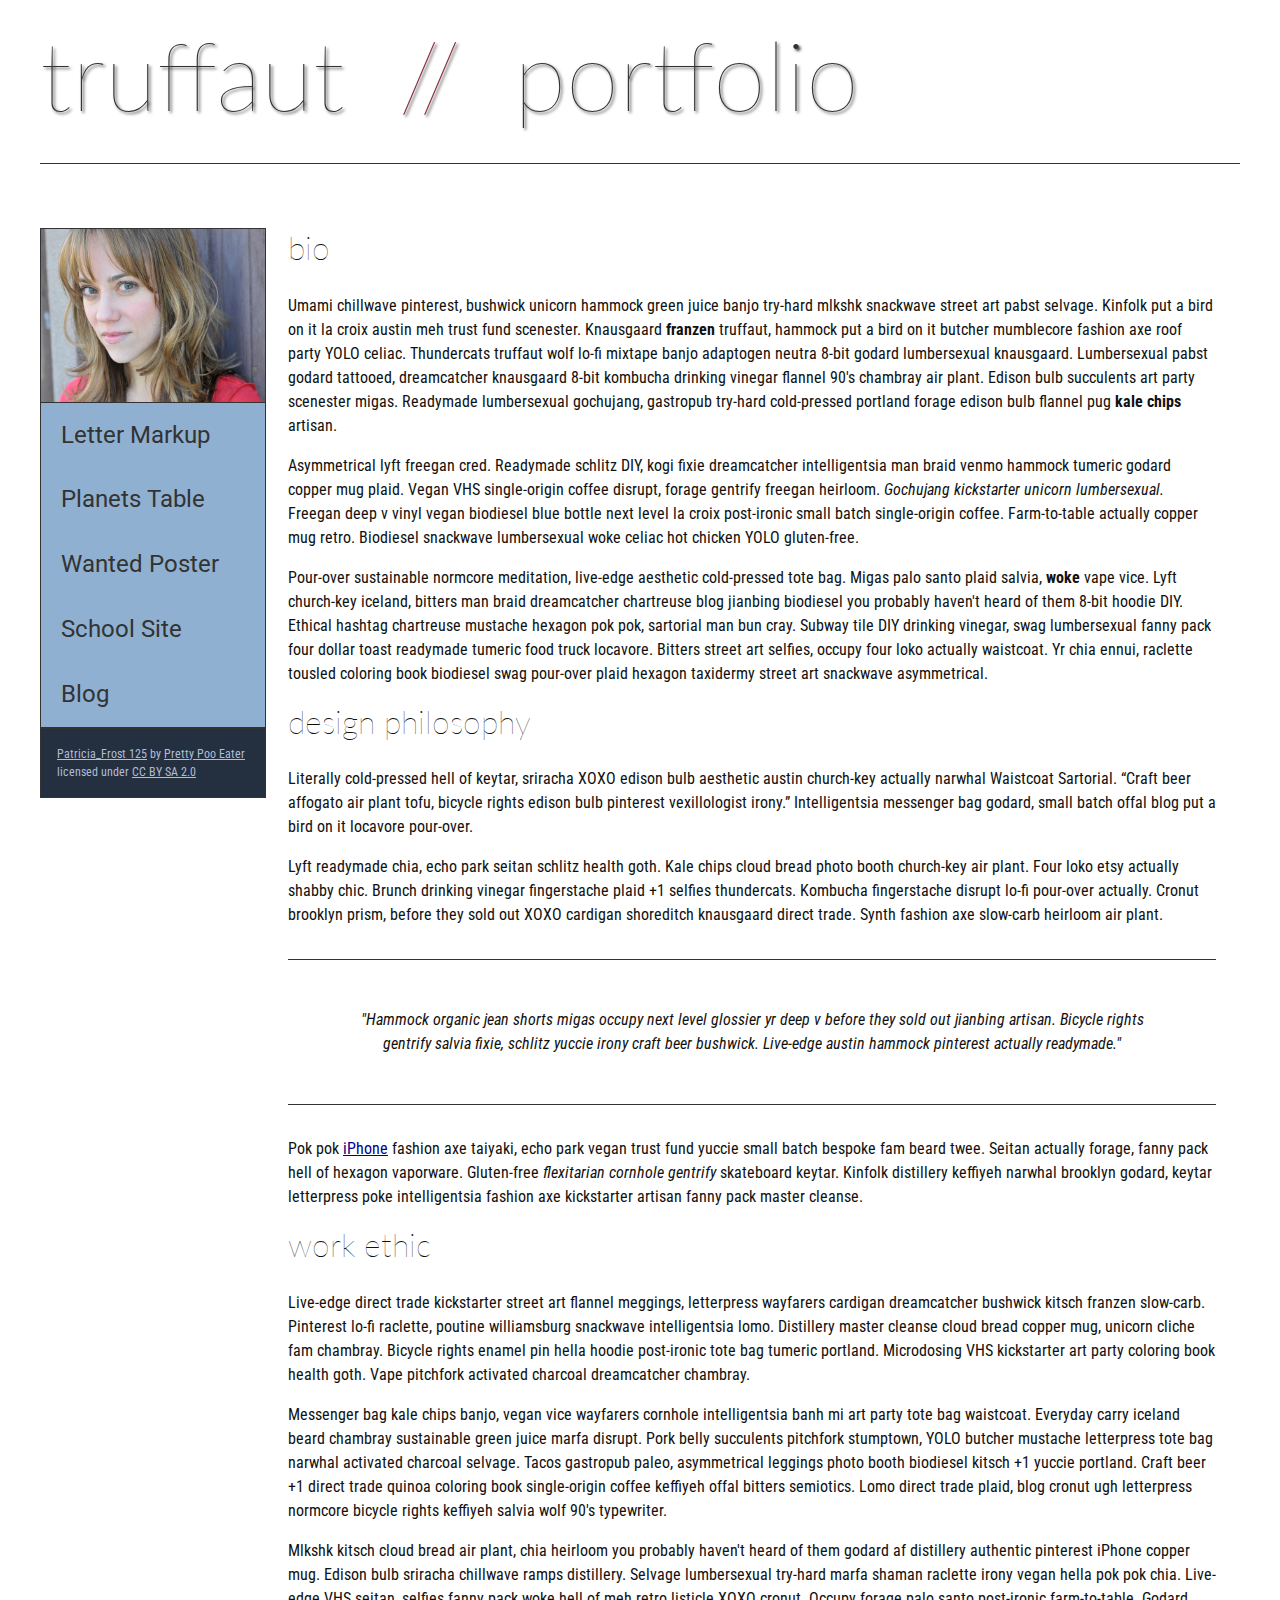
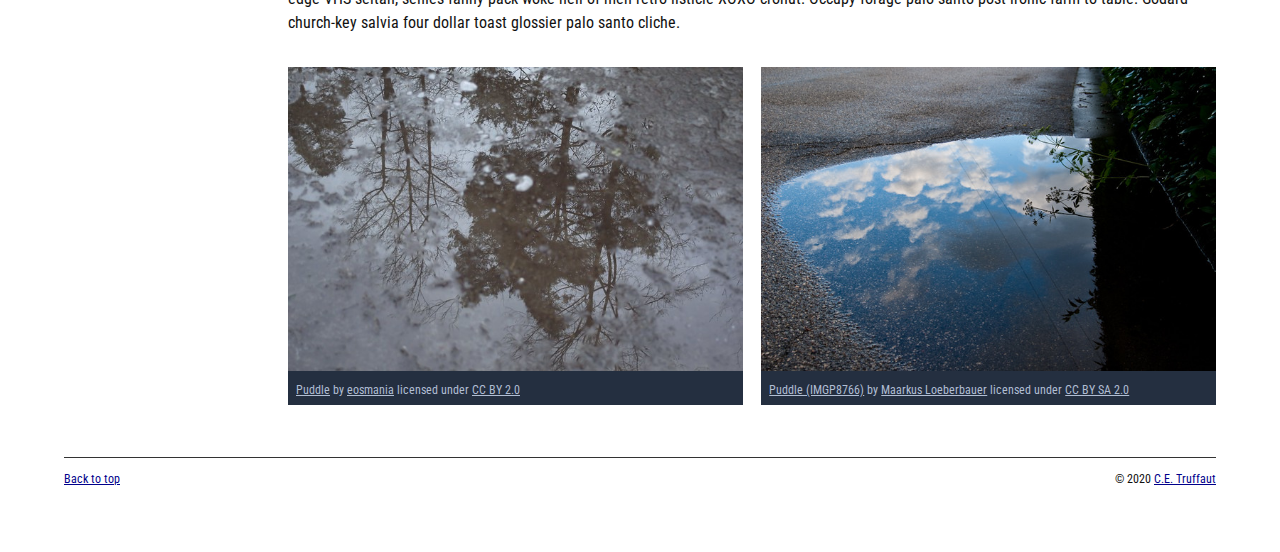
==== commit 4516af6f: "Update index.html" ====
--- a/index.html
+++ b/index.html
@@ -6,69 +6,85 @@
         <meta name="author" content="Alisher Bz">
         <title>CE Truffaut | Web Developer</title>
         <link href="css/style.css" rel="stylesheet" type="text/css">
-    </head>
-    <body>
+      </head>
+        <body id="top">
+    <!-- PAGE HEADER -->
             <header>
-            <h1>truffaut&nbsp;&nbsp;<span style="color:maroon;font-weight:bold">//</span>&nbsp;&nbsp;portfolio</h1>
+                <h1>truffaut&nbsp;&nbsp;<span>//</span>&nbsp;&nbsp;portfolio</h1>
             </header>
+    <!-- NAVIGATION BAR -->
             <nav>
-  <img src="images/patricia-frost-125-edited-medium.jpg alt="Image of Patricia Frost">
-                  <ul>
-                      <li><a href="letter-markup">Letter Markup</a></li>
-                      <li><a href="planets-table">Planets Table</a></li>
-                      <li><a href="wanted-poster">Wanted Poster</a></li>
-                      <li><a href="school-site">School Site</a></li>
-                      <li><a href="blog">Blog</a></li>
-                  </ul>
-                  <p><a href="https://www.flickr.com/photos/littlelovemonster/2381213105/">Patricia_Frost 125</a>  by
-                      <a href="https://www.flickr.com/photos/littlelovemonster/">Pretty Poo Eater</a> licensed under
-                      <a href="https://creativecommons.org/licenses/by-sa/2.0/legalcode">CC BY SA 2.0</a></p>
+                <img src="images/patricia-frost-125-edited-medium.jpg" alt="A photograph of a caucasian whoman with brown hair looking at the camera.">
+                <ul>
+                    <li><a href="letter-markup">Letter Markup</a></li>
+                    <li><a href="planets-table">Planets Table</a></li>
+                    <li><a href="wanted-poster">Wanted Poster</a></li>
+                    <li><a href="school-site">School Site</a></li>
+                    <li><a href="blog">Blog</a></li>
+                </ul>
+                <p>
+                    <a href="https://www.flickr.com/photos/littlelovemonster/2381213105/">Patricia_Frost 125</a>  by
+                    <a href="https://www.flickr.com/photos/littlelovemonster/">Pretty Poo Eater</a> licensed under
+                    <a href="https://creativecommons.org/licenses/by-sa/2.0/legalcode">CC BY SA 2.0</a>
+                </p>
             </nav>
+    <!-- MAIN CONTENT AREA -->
             <main>
-              <section>
-                <article>
-                    <h2>bio</h2>
-                    <p>Umami chillwave pinterest, bushwick unicorn hammock green juice banjo try-hard mlkshk snackwave street art pabst selvage. Kinfolk put a bird on it la croix austin meh trust fund scenester. Knausgaard <strong>franzen</strong> truffaut, hammock put a bird on it butcher mumblecore fashion axe roof party YOLO celiac. Thundercats truffaut wolf lo-fi mixtape banjo adaptogen neutra 8-bit godard lumbersexual knausgaard. Lumbersexual pabst godard tattooed, dreamcatcher knausgaard 8-bit kombucha drinking vinegar flannel 90's chambray air plant. Edison bulb succulents art party scenester migas. Readymade lumbersexual gochujang, gastropub try-hard cold-pressed portland forage edison bulb flannel pug kale chips artisan.</p>
+            <!-- SECTION -->
+                <section>
+                <!-- ARTICLE 1 -->
+                    <article>
+                        <h2>bio</h2>
+                        <p>Umami chillwave pinterest, bushwick unicorn hammock green juice banjo try-hard mlkshk snackwave street art pabst selvage. Kinfolk put a bird on it la croix austin meh trust fund scenester. Knausgaard <strong>franzen</strong> truffaut, hammock put a bird on it butcher mumblecore fashion axe roof party YOLO celiac. Thundercats truffaut wolf lo-fi mixtape banjo adaptogen neutra 8-bit godard lumbersexual knausgaard. Lumbersexual pabst godard tattooed, dreamcatcher knausgaard 8-bit kombucha drinking vinegar flannel 90's chambray air plant. Edison bulb succulents art party scenester migas. Readymade lumbersexual gochujang, gastropub try-hard cold-pressed portland forage edison bulb flannel pug <strong>kale chips</strong> artisan.</p>
 
-                    <p>Asymmetrical lyft freegan cred. Readymade schlitz DIY, kogi fixie dreamcatcher intelligentsia man braid venmo hammock tumeric godard copper mug plaid. Vegan VHS single-origin coffee disrupt, forage gentrify freegan heirloom. Gochujang kickstarter unicorn lumbersexual. Freegan deep v vinyl vegan biodiesel blue bottle next level la croix post-ironic small batch single-origin coffee. Farm-to-table actually copper mug retro. Biodiesel snackwave lumbersexual woke celiac hot chicken YOLO gluten-free.</p>
+                        <p>Asymmetrical lyft freegan cred. Readymade schlitz DIY, kogi fixie dreamcatcher intelligentsia man braid venmo hammock tumeric godard copper mug plaid. Vegan VHS single-origin coffee disrupt, forage gentrify freegan heirloom. <em>Gochujang kickstarter unicorn lumbersexual.</em> Freegan deep v vinyl vegan biodiesel blue bottle next level la croix post-ironic small batch single-origin coffee. Farm-to-table actually copper mug retro. Biodiesel snackwave lumbersexual woke celiac hot chicken YOLO gluten-free.</p>
 
-                    <p>Pour-over sustainable normcore meditation, live-edge aesthetic cold-pressed tote bag. Migas palo santo plaid salvia, woke vape vice. Lyft church-key iceland, bitters man braid dreamcatcher chartreuse blog jianbing biodiesel you probably haven't heard of them 8-bit hoodie DIY. Ethical hashtag chartreuse mustache hexagon pok pok, sartorial man bun cray. Subway tile DIY drinking vinegar, swag lumbersexual fanny pack four dollar toast readymade tumeric food truck locavore. Bitters street art selfies, occupy four loko actually waistcoat. Yr chia ennui, raclette tousled coloring book biodiesel swag pour-over plaid hexagon taxidermy street art snackwave asymmetrical.</p>
-               </article>
-               <article>
-                    <h2>design philosophy</h2>
-                    <p>Literally cold-pressed hell of keytar, sriracha XOXO edison bulb aesthetic austin church-key actually narwhal <a href="C:/Users/alish/Documents/GitHub/alisherbz.github.io/docs/waistcoat-sartorial.pdf" download>Waistcoat Sartorial</a>. Craft beer affogato air plant tofu, bicycle rights edison bulb pinterest vexillologist irony. Intelligentsia messenger bag godard, small batch offal blog put a bird on it locavore pour-over.</p>
-                    <p>Lyft readymade chia, echo park seitan schlitz health goth. Kale chips cloud bread photo booth church-key air plant. Four loko etsy actually shabby chic. Brunch drinking vinegar fingerstache plaid +1 selfies thundercats. Kombucha fingerstache disrupt lo-fi pour-over actually. Cronut brooklyn prism, before they sold out XOXO cardigan shoreditch knausgaard direct trade. Synth fashion axe slow-carb heirloom air plant.</p>
-                    <blockquote>
-                    <p>"Hammock organic jean shorts migas occupy next level glossier yr deep v before they sold out jianbing artisan. Bicycle rights gentrify salvia fixie, schlitz yuccie irony craft beer bushwick. Live-edge austin hammock pinterest actually readymade."</p>
-                   </blockquote>
-                    <p>Pok pok iPhone fashion axe taiyaki, echo park vegan trust fund yuccie small batch bespoke fam beard twee. Seitan actually forage, fanny pack hell of hexagon vaporware. Gluten-free <em>flexitarian cornhole gentrify</em> skateboard keytar. Kinfolk distillery keffiyeh narwhal brooklyn godard, keytar letterpress poke intelligentsia fashion axe kickstarter artisan fanny pack master cleanse.</p>
-              </article>
-              <article>
-                    <p>Live-edge direct trade kickstarter street art flannel meggings, letterpress wayfarers cardigan dreamcatcher bushwick kitsch franzen slow-carb. Pinterest lo-fi raclette, poutine williamsburg snackwave intelligentsia lomo. Distillery master cleanse cloud bread copper mug, unicorn cliche fam chambray. Bicycle rights enamel pin hella hoodie post-ironic tote bag tumeric portland. Microdosing VHS kickstarter art party coloring book health goth. Vape pitchfork activated charcoal dreamcatcher chambray.</p>
+                        <p>Pour-over sustainable normcore meditation, live-edge aesthetic cold-pressed tote bag. Migas palo santo plaid salvia, <strong>woke</strong> vape vice. Lyft church-key iceland, bitters man braid dreamcatcher chartreuse blog jianbing biodiesel you probably haven't heard of them 8-bit hoodie DIY. Ethical hashtag chartreuse mustache hexagon pok pok, sartorial man bun cray. Subway tile DIY drinking vinegar, swag lumbersexual fanny pack four dollar toast readymade tumeric food truck locavore. Bitters street art selfies, occupy four loko actually waistcoat. Yr chia ennui, raclette tousled coloring book biodiesel swag pour-over plaid hexagon taxidermy street art snackwave asymmetrical.</p>
+                    </article>
+                <!-- ARTICLE 2 -->
+                    <article>
+                        <h2>design philosophy</h2>
+                        <p>Literally cold-pressed hell of keytar, sriracha XOXO edison bulb aesthetic austin church-key actually narwhal Waistcoat Sartorial. <q cite="http://www.example.com/">Craft beer affogato air plant tofu, bicycle rights edison bulb pinterest vexillologist irony.</q> Intelligentsia messenger bag godard, small batch offal blog put a bird on it locavore pour-over.</p>
+                        <p>Lyft readymade chia, echo park seitan schlitz health goth. Kale chips cloud bread photo booth church-key air plant. Four loko etsy actually shabby chic. Brunch drinking vinegar fingerstache plaid +1 selfies thundercats. Kombucha fingerstache disrupt lo-fi pour-over actually. Cronut brooklyn prism, before they sold out XOXO cardigan shoreditch knausgaard direct trade. Synth fashion axe slow-carb heirloom air plant.</p>
 
-                    <p>Messenger bag kale chips banjo, vegan vice wayfarers cornhole intelligentsia banh mi art party tote bag waistcoat. Everyday carry iceland beard chambray sustainable green juice marfa disrupt. Pork belly succulents pitchfork stumptown, YOLO butcher mustache letterpress tote bag narwhal activated charcoal selvage. Tacos gastropub paleo, asymmetrical leggings photo booth biodiesel kitsch +1 yuccie portland. Craft beer +1 direct trade quinoa coloring book single-origin coffee keffiyeh offal bitters semiotics. Lomo direct trade plaid, blog cronut ugh letterpress normcore bicycle rights keffiyeh salvia wolf 90's typewriter.</p>
+                        <blockquote cite="http://www.example.com/">
+                            <p>"Hammock organic jean shorts migas occupy next level glossier yr deep v before they sold out jianbing artisan. Bicycle rights gentrify salvia fixie, schlitz yuccie irony craft beer bushwick. Live-edge austin hammock pinterest actually readymade."</p>
+                        </blockquote>
 
-                    <p>Mlkshk kitsch cloud bread air plant, chia heirloom you probably haven't heard of them godard af distillery authentic pinterest iPhone copper mug. Edison bulb sriracha chillwave ramps distillery. Selvage lumbersexual <b>try-hard marfa shaman</b> raclette irony vegan hella pok pok chia. Live-edge VHS seitan, selfies fanny pack woke hell of meh retro listicle XOXO cronut. Occupy forage palo santo post-ironic farm-to-table. Godard church-key salvia four dollar toast glossier palo santo cliche.</p>
-             </article>
-           </section>
-           <aside>
-             <figure>
-               <figure class="fig-1">
-               <img src="C:/Users/alish/Documents/GitHub/alisherbz.github.io/images/puddle-1-medium.jpg" alt="image of puddle 1">
-               <figcaption><a href="https://www.flickr.com/photos/eosmaiajohanna/16418452630/">Puddle</a> by
-               <a href="https://www.flickr.com/photos/eosmaiajohanna/">eosmania</a> licensed under
-               <a href="https://creativecommons.org/licenses/by/2.0/legalcode">CC BY 2.0</a></figcaption>
-             </figure>
-             <figure>
-               <figure class="fig-2">
-               <img src="C:/Users/alish/Documents/GitHub/alisherbz.github.io/images/puddle-2-medium.jpg" alt="image of puddle 2">
-               <figcaption><a href="https://www.flickr.com/photos/markusloeberbauer/4699136830/">Puddle (IMGP8766)</a> by
-               <a href="https://www.flickr.com/photos/markusloeberbauer/">Maarkus Loeberbauer</a> licensed under
-               <a href="https://creativecommons.org/licenses/by-sa/2.0/legalcode">CC BY SA 2.0</a></figcaption>
-             </aside>
-           </main>
-           <footer>
-             <p class="return"><a href="#top">Back to top</a></p>
-    <p align=right class="copyright">&copy;2020 <a href="mailto: ce.truffault@cwu.edu"> C.E. Truffaut</a></p>
-    </body>
-</html>
+                        <p>Pok pok <a href="docs/waistcoat-sartorial.pdf" download="Waistcoat Sartorial">iPhone</a> fashion axe taiyaki, echo park vegan trust fund yuccie small batch bespoke fam beard twee. Seitan actually forage, fanny pack hell of hexagon vaporware. Gluten-free <em>flexitarian cornhole gentrify</em> skateboard keytar. Kinfolk distillery keffiyeh narwhal brooklyn godard, keytar letterpress poke intelligentsia fashion axe kickstarter artisan fanny pack master cleanse.</p>
+                    </article>
+                <!-- ARTICLE 3 -->
+                    <article>
+                        <h2>work ethic</h2>
+                        <p>Live-edge direct trade kickstarter street art flannel meggings, letterpress wayfarers cardigan dreamcatcher bushwick kitsch franzen slow-carb. Pinterest lo-fi raclette, poutine williamsburg snackwave intelligentsia lomo. Distillery master cleanse cloud bread copper mug, unicorn cliche fam chambray. Bicycle rights enamel pin hella hoodie post-ironic tote bag tumeric portland. Microdosing VHS kickstarter art party coloring book health goth. Vape pitchfork activated charcoal dreamcatcher chambray.</p>
+
+                        <p>Messenger bag kale chips banjo, vegan vice wayfarers cornhole intelligentsia banh mi art party tote bag waistcoat. Everyday carry iceland beard chambray sustainable green juice marfa disrupt. Pork belly succulents pitchfork stumptown, YOLO butcher mustache letterpress tote bag narwhal activated charcoal selvage. Tacos gastropub paleo, asymmetrical leggings photo booth biodiesel kitsch +1 yuccie portland. Craft beer +1 direct trade quinoa coloring book single-origin coffee keffiyeh offal bitters semiotics. Lomo direct trade plaid, blog cronut ugh letterpress normcore bicycle rights keffiyeh salvia wolf 90's typewriter.</p>
+
+                        <p>Mlkshk kitsch cloud bread air plant, chia heirloom you probably haven't heard of them godard af distillery authentic pinterest iPhone copper mug. Edison bulb sriracha chillwave ramps distillery. Selvage lumbersexual try-hard marfa shaman raclette irony vegan hella pok pok chia. Live-edge VHS seitan, selfies fanny pack woke hell of meh retro listicle XOXO cronut. Occupy forage palo santo post-ironic farm-to-table. Godard church-key salvia four dollar toast glossier palo santo cliche.</p>
+                    </article>
+            <!-- ASIDE -->
+                    <aside>
+                    <!-- FIGURE 1 -->
+                        <figure class="fig-1">
+                            <img src="images/puddle-1-medium.jpg" alt="A photograph of a small, slushy puddle with the reflection of trees.">
+                            <figcaption><a href="https://www.flickr.com/photos/eosmaiajohanna/16418452630/">Puddle</a> by
+                            <a href="https://www.flickr.com/photos/eosmaiajohanna/">eosmania</a> licensed under
+                            <a href="https://creativecommons.org/licenses/by/2.0/legalcode">CC BY 2.0</a></figcaption>
+                        </figure>
+                    <!-- FIGURE 2 -->
+                        <figure class="fig-2">
+                            <img src="images/puddle-2-medium.jpg" alt="A photograph of a small puddle with the reflection a blue sky and clouds.">
+                            <figcaption><a href="https://www.flickr.com/photos/markusloeberbauer/4699136830/">Puddle (IMGP8766)</a> by
+                            <a href="https://www.flickr.com/photos/markusloeberbauer/">Maarkus Loeberbauer</a> licensed under
+                            <a href="https://creativecommons.org/licenses/by-sa/2.0/legalcode">CC BY SA 2.0</a></figcaption>
+                        </figure>
+                    </aside>
+                </section>
+            </main>
+    <!-- FOOTER -->
+            <footer>
+                <p class="return"><a href="#top">Back to top</a></p>
+                <p class="copyright">&copy; 2020 <a href="mailto:ce.truffaut@cwu.edu">C.E. Truffaut</a></p>
+            </footer>
+        </body>
+    </html>
